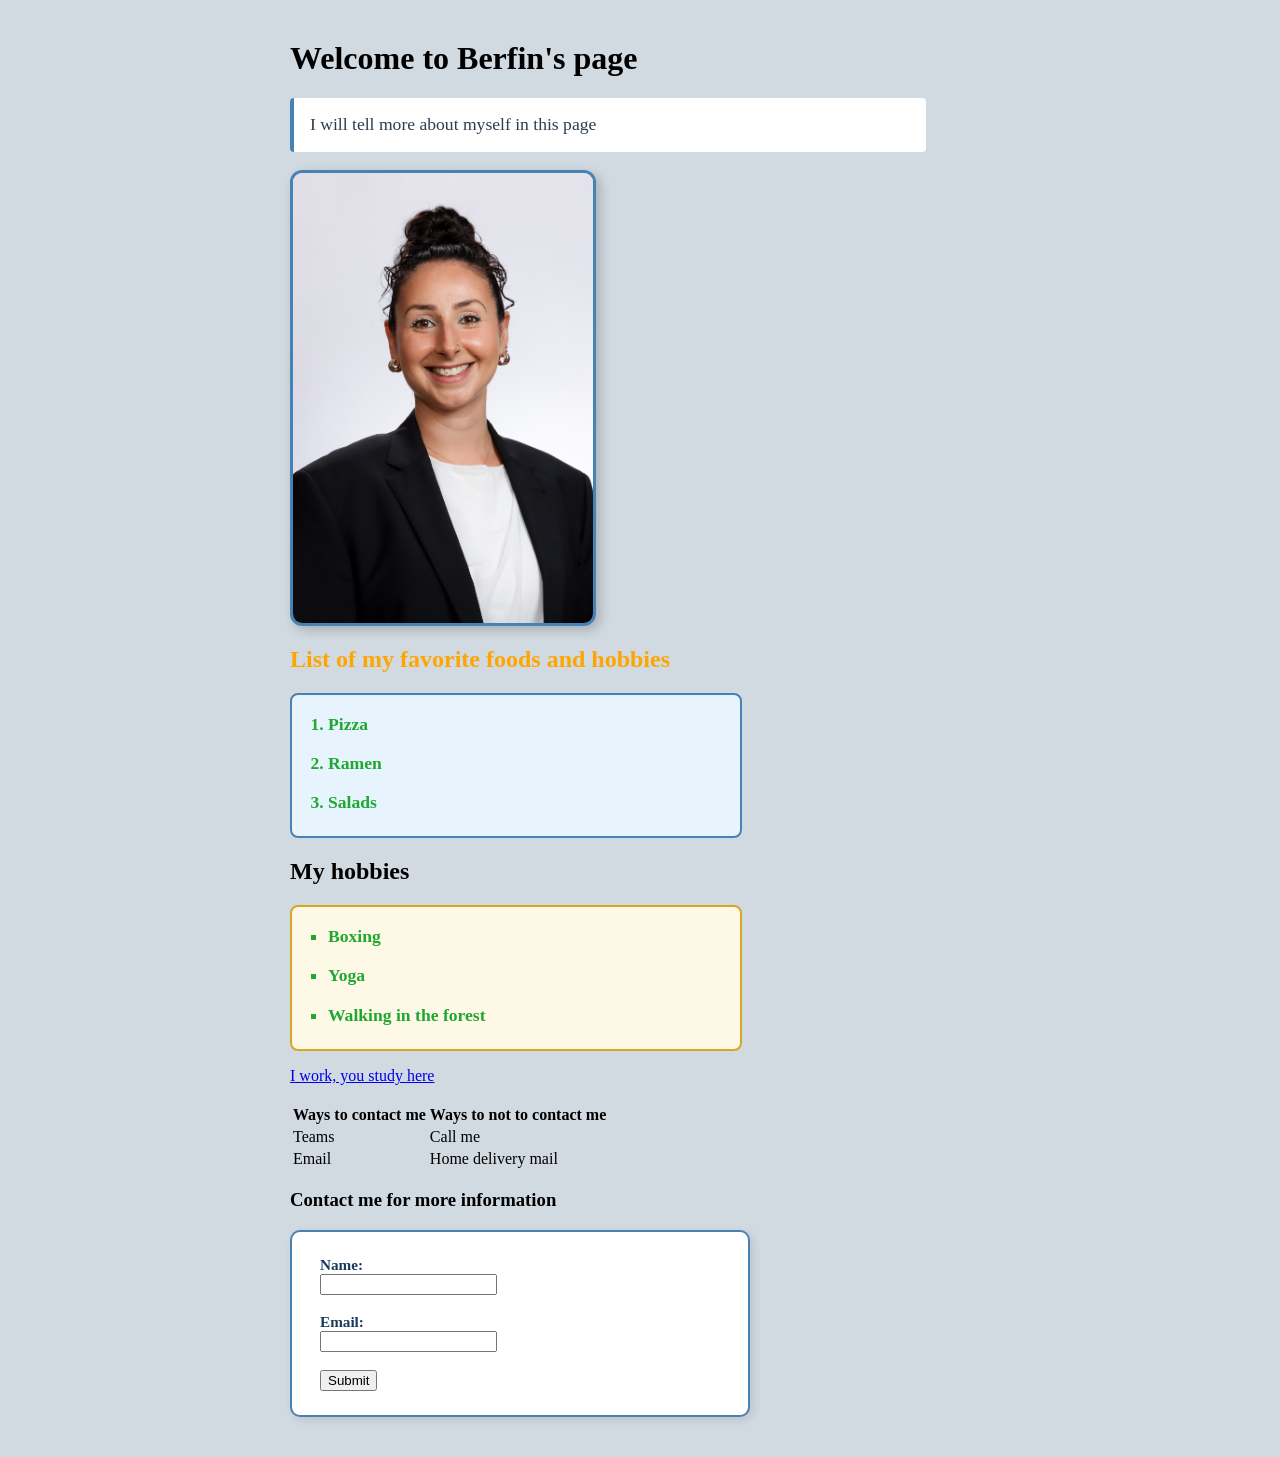
==== CSS_fundamentals/index.html @ 4425eb3a "Remove unused files and add new CSS fundamentals workshop materials" ====
<!DOCTYPE html>
<html lang="en">
<head>
    <meta charset="UTF-8">
    <meta name="viewport" content="width=device-width, initial-scale=1.0">
    <title>Berfin's page</title>
    <!--Reccomended way of using CSS with your HTNL code (EXTERNAL) -->
    <link rel="stylesheet" href="./style.css">
    <!--One way of using CSS with your html code (INTERNAL)-->
   <style>
        li {
            color: rgb(31, 168, 47);
            font-size: 1.1rem;
            margin-bottom: 4px;
            font-weight: bold;
        } 
    </style>
</head>
<body>
    <h1>Welcome to Berfin's page</h1>
    <p>I will tell more about myself in this page</p>
    <img src="./omakuva part 2.jpg" alt="Berfin's picture" width="200">
    <!--Task 2-->
    <!--INLINE CSS, rarely used and not reccomended -->
    <h2 style="color: orange;">List of my favorite foods and hobbies</h2>
    <ol>
        <li>Pizza</li>
        <li>Ramen</li>
        <li>Salads</li>
    </ol>

    <h2>My hobbies</h2>
    <ul>
        <li>Boxing</li>
        <li>Yoga</li>
        <li>Walking in the forest</li>
    </ul>
    <!--Task 3-->
    <a href="https://www.laurea.fi">I work, you study here</a>
    <br><br>
<!--Task 4-->
    <table>
    <tr>
        <th>Ways to contact me</th>
        <th>Ways to not to contact me</th>
    </tr>
    <tr>
        <td>Teams</td>
        <td>Call me</td>
    </tr>
    <tr>
        <td>Email</td>
        <td>Home delivery mail</td>
    </tr>
    </table>
    <!--Task 4 continues-->
    <h3>Contact me for more information</h3>
    <form>
    <label for="name">Name:</label>
    <input type="text" id="name" name="name"><br><br>
    <label for="email">Email:</label>
    <input type="email" id="email" name="email"><br><br>
    <input type="submit" value="Submit">
    </form>
</body>
</html>
---- CSS_fundamentals/style.css ----
/* style.css */

/* Page body: centers the content, sets a background color,
   maximum width, automatic margins, and font family */
body {
    background-color: #d1d9e1; /* Sets the background color to a light blue-gray */
    max-width: 700px; /* Limits the maximum width of the content to 700 pixels */
    margin: 40px auto; /* Adds 40px space above and below, and centers the element horizontally */
    padding: 0 24px; /* Adds 24px space inside the left and right edges of the element */
    font-family: Georgia, serif; /* Uses the Georgia font; if unavailable, uses any serif font */
}

/* Paragraph text: dark color, slightly larger font,
   blue highlight border on the left, white background, and rounded corners */
p {
    color: #2c3e50;
    font-size: 1.1rem;
    font-family: Georgia, serif;
    line-height: 1.7;
    max-width: 600px;
    padding: 12px 16px;
    background-color: #ffffff;
    border-left: 4px solid steelblue;
    border-radius: 4px;
}

/* Image: fixed width, rounded corners, blue border, and shadow effect */
img {
    width: 300px;
    border-radius: 12px;
    border: 3px solid steelblue;
    box-shadow: 4px 4px 12px rgba(0, 0, 0, 0.2);
    display: block;
    margin: 16px 0;
}

/* Ordered list: light blue background, blue border,
   rounded corners, and dark blue text */
ol {
    background-color: #e8f4fd;
    border: 2px solid steelblue;
    border-radius: 8px;
    padding: 12px 12px 12px 36px;
    max-width: 400px;
    list-style-type: decimal;
    color: #1a3a5c;
    font-family: Georgia, serif;
    font-size: 1rem;
    line-height: 2;
}

/* Unordered list: warm yellow background, golden border,
   square bullet points, and brown text */
ul {
    background-color: #fef9e7;
    border: 2px solid goldenrod;
    border-radius: 8px;
    padding: 12px 12px 12px 36px;
    max-width: 400px;
    list-style-type: square;
    color: #5d4037;
    font-family: Georgia, serif;
    font-size: 1rem;
    line-height: 2;
}

/* Form: white card layout, blue border,
   rounded corners, and subtle shadow */
form {
    background-color: #ffffff;
    border: 2px solid steelblue;
    border-radius: 10px;
    padding: 24px 28px;
    max-width: 400px;
    box-shadow: 3px 3px 10px rgba(0, 0, 0, 0.1);
}


/* Form field labels: bold and displayed on their own line */
form label {
    display: block;
    font-family: Georgia, serif;
    font-size: 0.95rem;
    font-weight: bold;
    color: #1a3a5c;
    margin-bottom: 4;
}
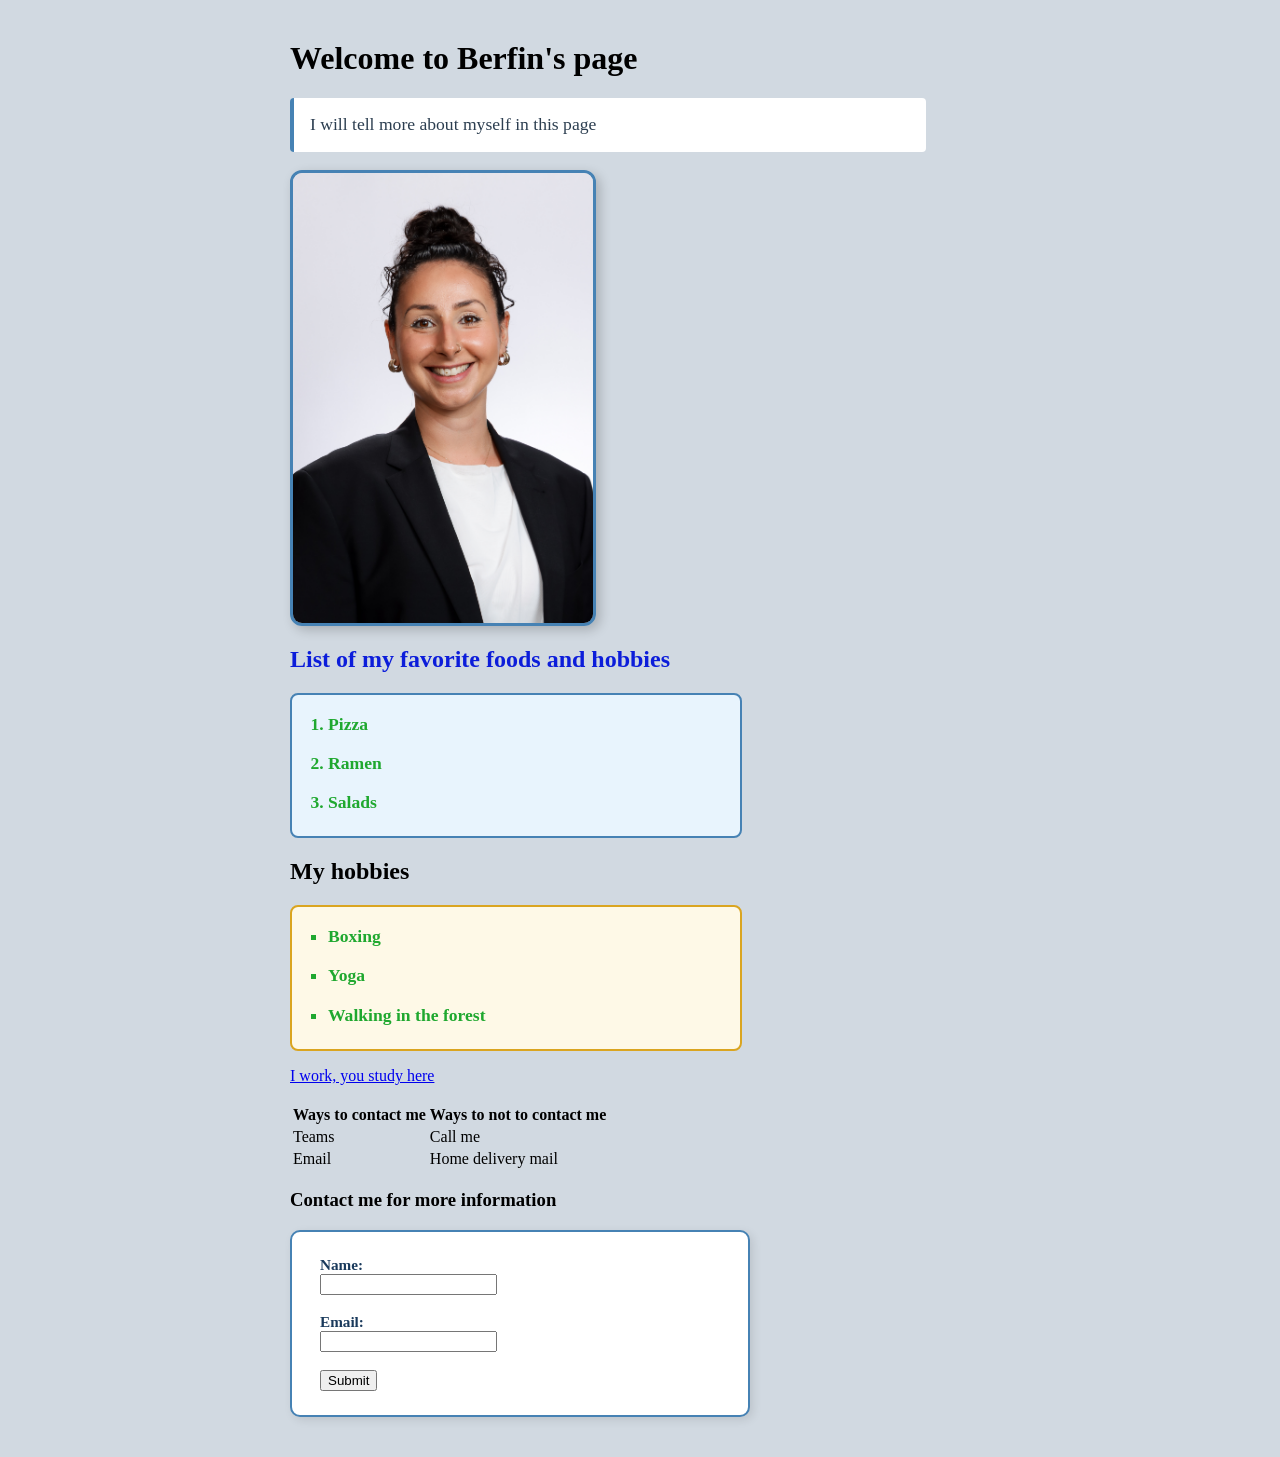
==== commit abb7b446: "Add Berfin's site HTML structure and image" ====
--- a/CSS_fundamentals/index.html
+++ b/CSS_fundamentals/index.html
@@ -22,7 +22,7 @@
     <img src="./omakuva part 2.jpg" alt="Berfin's picture" width="200">
     <!--Task 2-->
     <!--INLINE CSS, rarely used and not reccomended -->
-    <h2 style="color: orange;">List of my favorite foods and hobbies</h2>
+    <h2 style="color: rgb(12, 29, 218);">List of my favorite foods and hobbies</h2>
     <ol>
         <li>Pizza</li>
         <li>Ramen</li>
